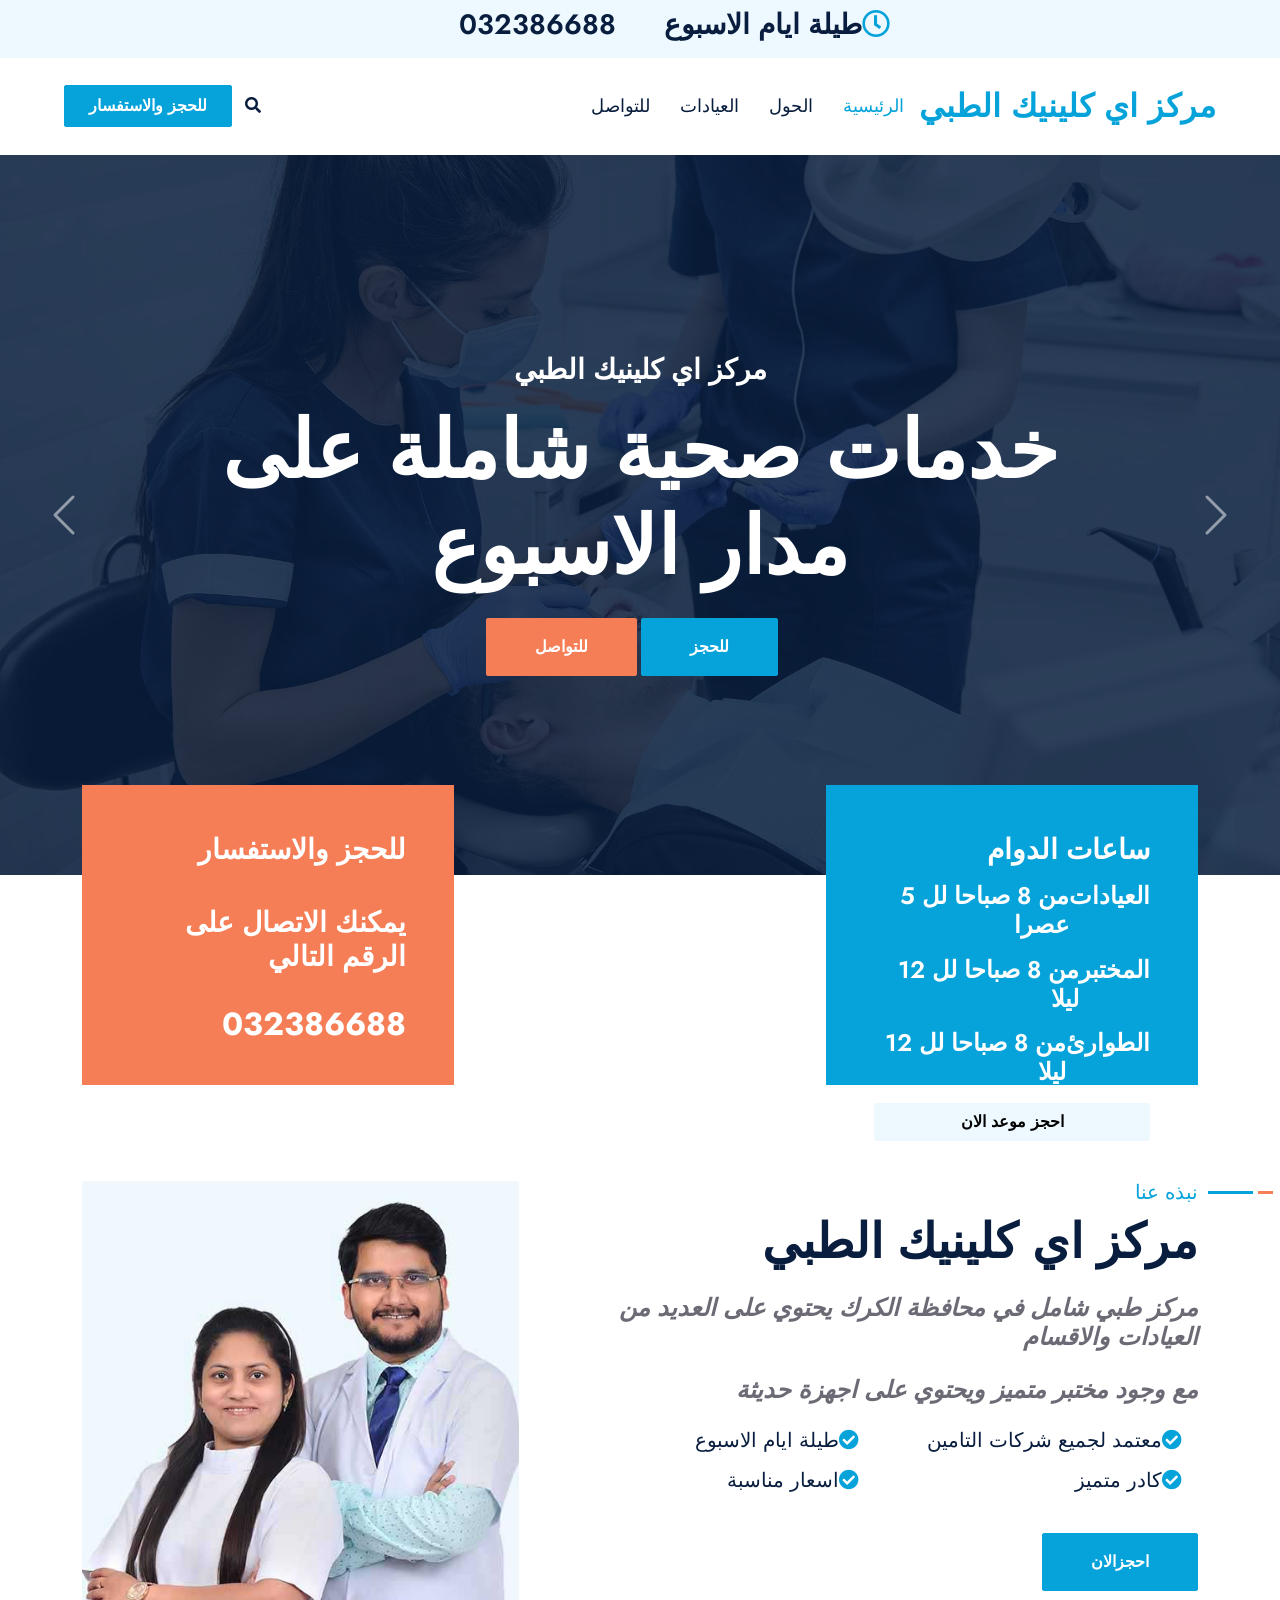
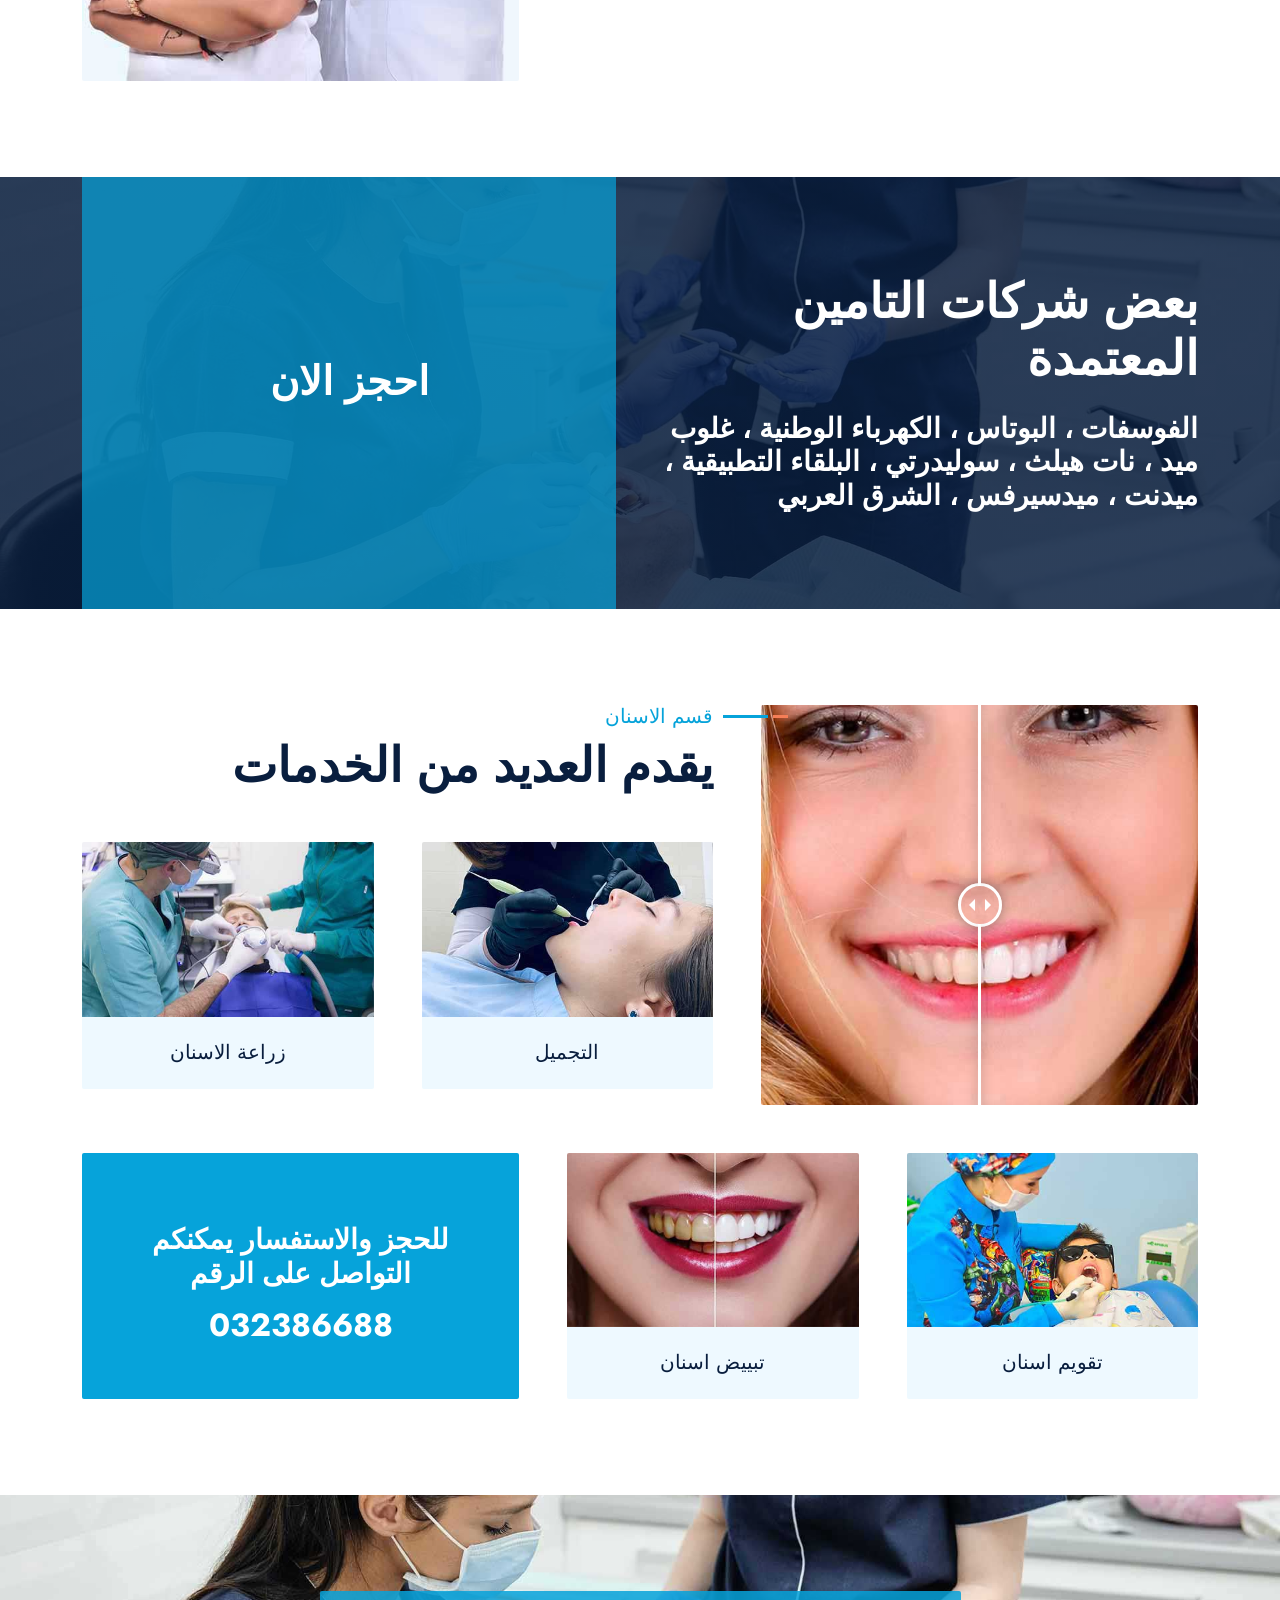
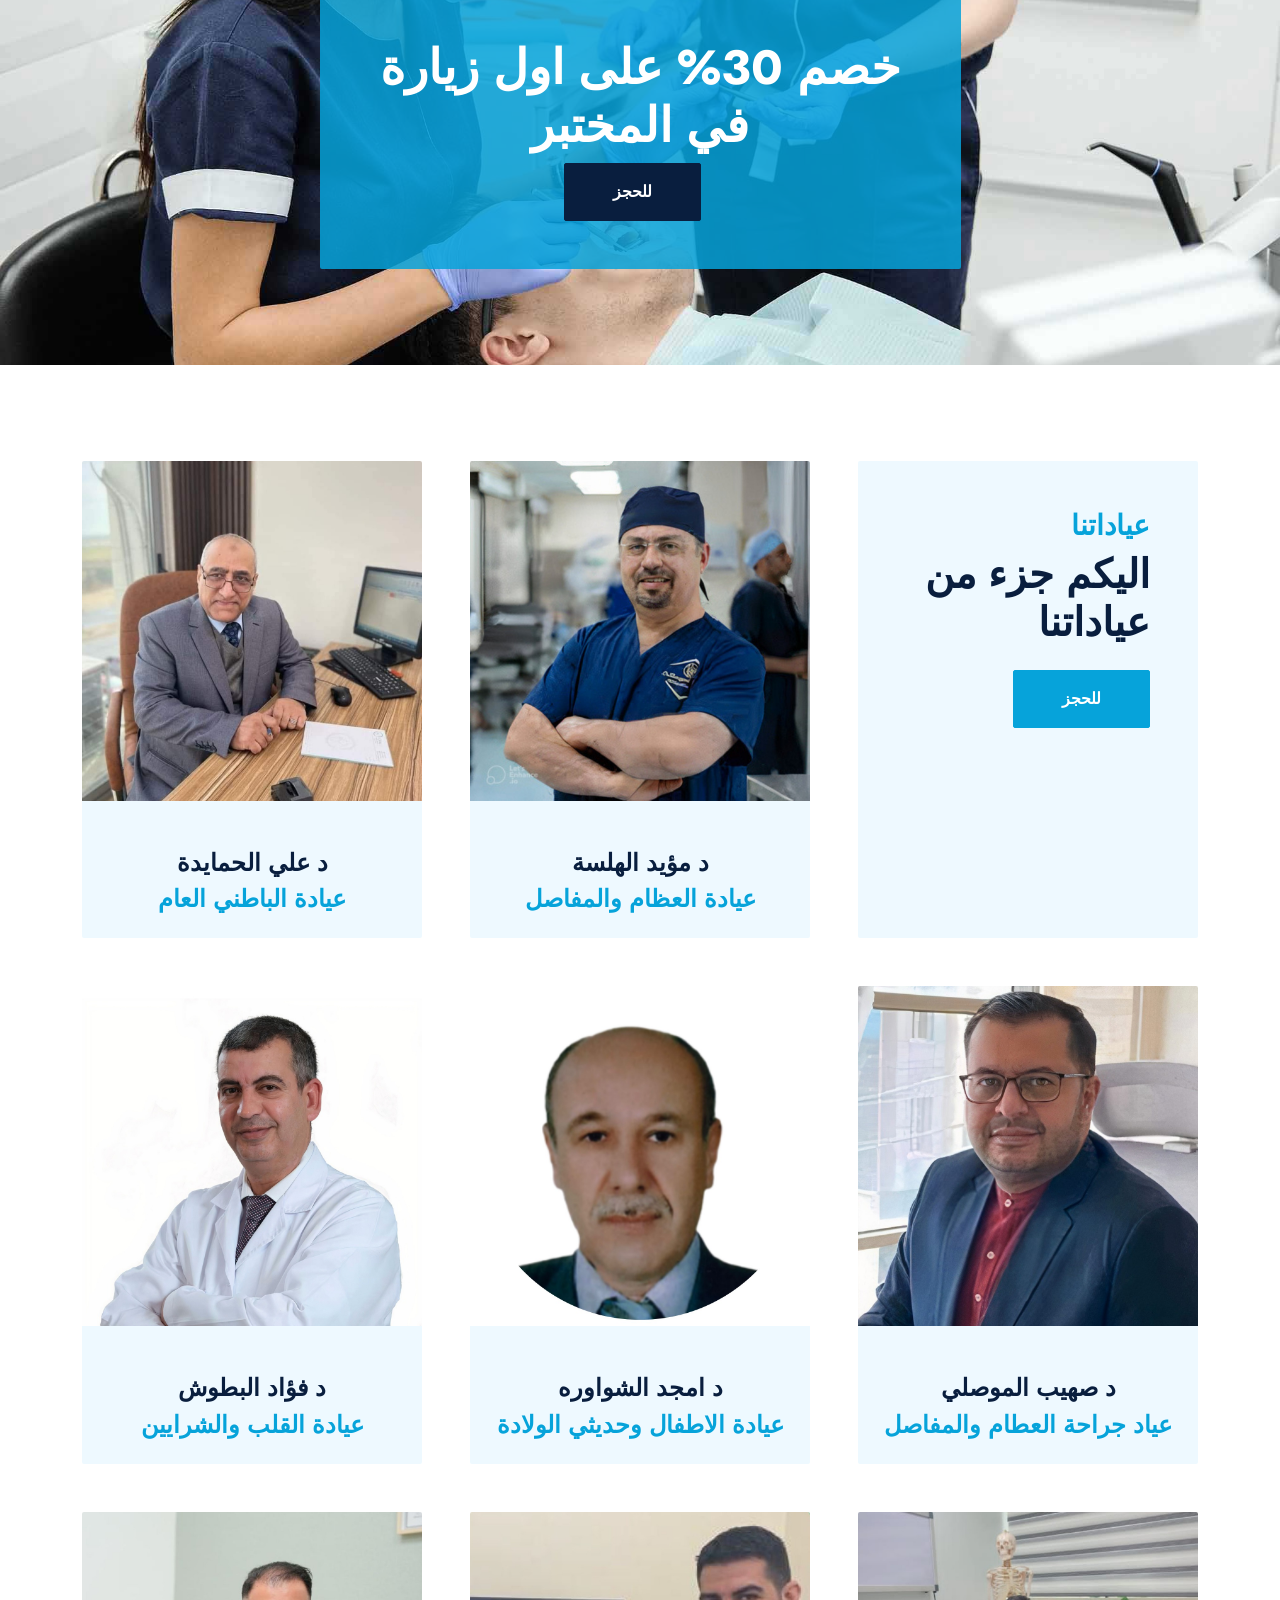
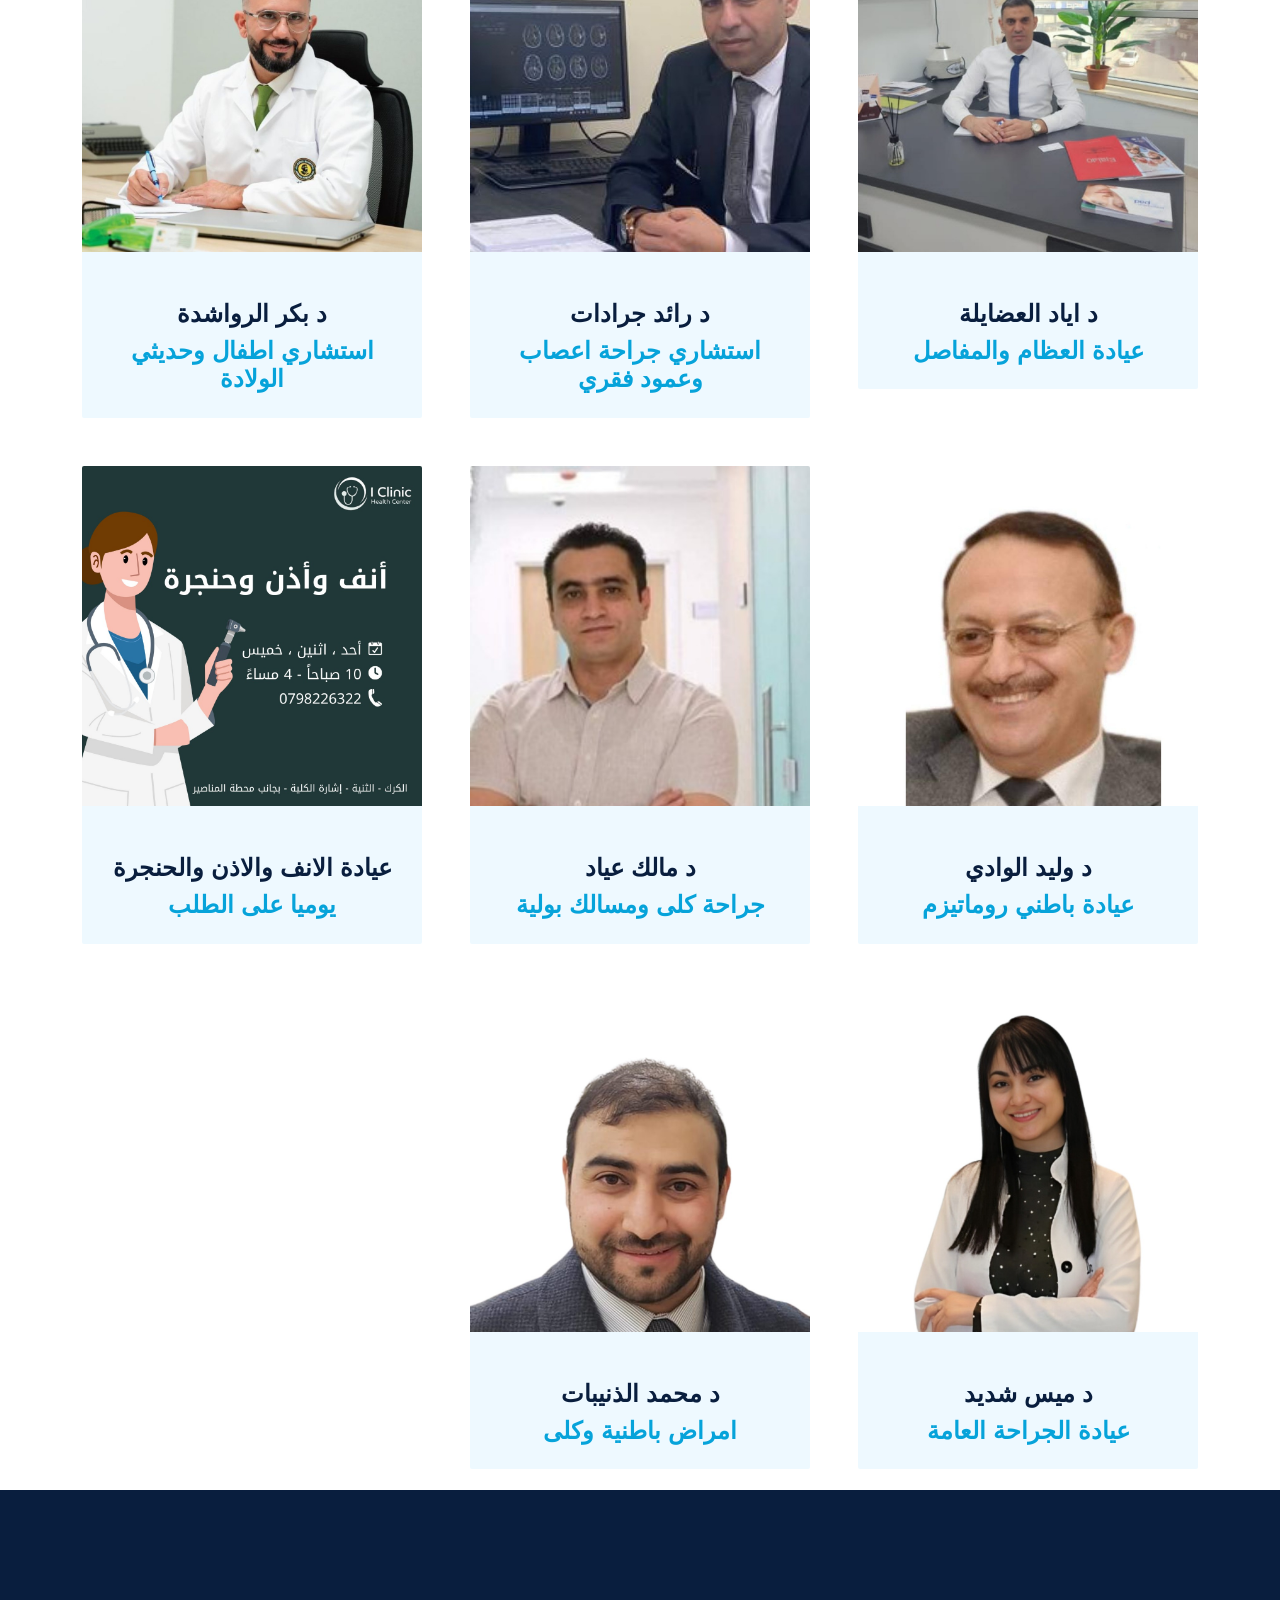
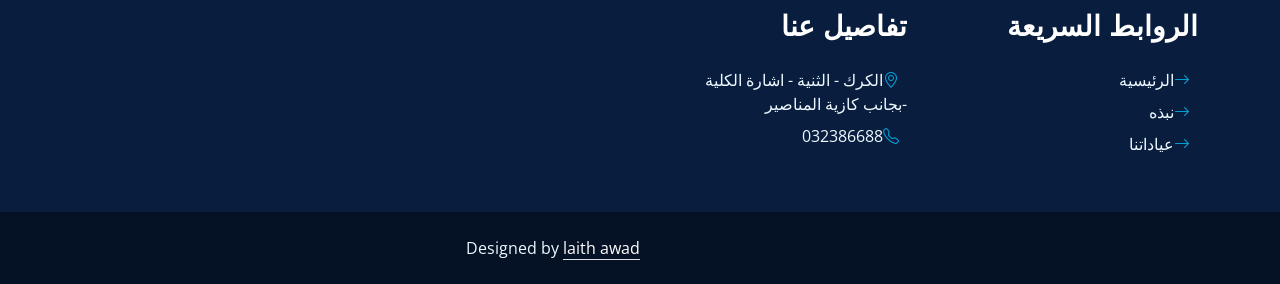
==== index.html @ d3c827a6 "Add files via upload" ====
<!DOCTYPE html>
<html lang="en">

<head>
    <meta charset="utf-8">
    <title>i clinic medical center</title>
    <meta content="width=device-width, initial-scale=1.0" name="viewport">
    <meta content="Free HTML Templates" name="keywords">
    <meta content="Free HTML Templates" name="description">

    <!-- Favicon -->
    <link href="img/favicon.ico" rel="icon">

    <!-- Google Web Fonts -->
    <link rel="preconnect" href="https://fonts.gstatic.com">
    <link href="https://fonts.googleapis.com/css2?family=Jost:wght@500;600;700&family=Open+Sans:wght@400;600&display=swap" rel="stylesheet"> 

    <!-- Icon Font Stylesheet -->
    <link href="https://cdnjs.cloudflare.com/ajax/libs/font-awesome/5.10.0/css/all.min.css" rel="stylesheet">
    <link href="https://cdn.jsdelivr.net/npm/bootstrap-icons@1.4.1/font/bootstrap-icons.css" rel="stylesheet">

    <!-- Libraries Stylesheet -->
    <link href="lib/owlcarousel/assets/owl.carousel.min.css" rel="stylesheet">
    <link href="lib/animate/animate.min.css" rel="stylesheet">
    <link href="lib/tempusdominus/css/tempusdominus-bootstrap-4.min.css" rel="stylesheet" />
    <link href="lib/twentytwenty/twentytwenty.css" rel="stylesheet" />

    <!-- Customized Bootstrap Stylesheet -->
    <link href="css/bootstrap.min.css" rel="stylesheet">

    <!-- Template Stylesheet -->
    <link href="css/style.css" rel="stylesheet">
</head>

<body>
    <!-- Spinner Start -->
    <div id="spinner" class="show bg-white position-fixed translate-middle w-100 vh-100 top-50 start-50 d-flex align-items-center justify-content-center">
        <div class="spinner-grow text-primary m-1" role="status">
            <span class="sr-only">Loading...</span>
        </div>
        <div class="spinner-grow text-dark m-1" role="status">
            <span class="sr-only">Loading...</span>
        </div>
        <div class="spinner-grow text-secondary m-1" role="status">
            <span class="sr-only">Loading...</span>
        </div>
    </div>
    <!-- Spinner End -->


    <!-- Topbar Start -->
    <div class="container-fluid bg-light ps-5 pe-0 d-none d-lg-block">
        <div class="row gx-0">
            <div class="col-md-6 text-center text-lg-start mb-2 mb-lg-0">
                <div class="d-inline-flex align-items-center">
                    <h3 class="py-2"><i class="far fa-clock text-primary me-2"></i>طيلة ايام الاسبوع  </h3>
                </div>
            </div>
            <div class="col-md-6 text-center text-lg-end">
                <div>
                    <div class="py-2">
                        <h3 class="m-0"><i>&nbsp &nbsp &nbsp </i>032386688</h3>
                    </div>
                </div>
            </div>
        </div>
    </div>
    <!-- Topbar End -->


    <!-- Navbar Start -->
    <nav class="navbar navbar-expand-lg bg-white navbar-light shadow-sm px-5 py-3 py-lg-0">
        <a href="index.html" class="navbar-brand p-0">
            <h2 class="m-0 text-primary"><i class=""></i>مركز اي كلينيك الطبي</h2>
        </a>
        <button class="navbar-toggler" type="button" data-bs-toggle="collapse" data-bs-target="#navbarCollapse">
            <span class="navbar-toggler-icon"></span>
        </button>
        <div class="collapse navbar-collapse" id="navbarCollapse">
            <div class="navbar-nav ms-auto py-0">
                <a href="index.html" class="nav-item nav-link active">الرئيسية </a>
                <a href="about.html" class="nav-item nav-link">الحول</a>
                <a href="team.html" class="nav-item nav-link">العيادات </a>
                
                <a href="contact.html" class="nav-item nav-link">للتواصل</a>
            </div>
            <button type="button" class="btn text-dark" data-bs-toggle="modal" data-bs-target="#searchModal"><i class="fa fa-search"></i></button>
            <a href="appointment.html" class="btn btn-primary py-2 px-4 ms-3">للحجز والاستفسار </a>
        </div>
    </nav>
    <!-- Navbar End -->


    <!-- Full Screen Search Start -->
    <div class="modal fade" id="searchModal" tabindex="-1">
        <div class="modal-dialog modal-fullscreen">
            <div class="modal-content" style="background: rgba(9, 30, 62, .7);">
                <div class="modal-header border-0">
                    <button type="button" class="btn bg-white btn-close" data-bs-dismiss="modal" aria-label="Close"></button>
                </div>
                <div class="modal-body d-flex align-items-center justify-content-center">
                    <div class="input-group" style="max-width: 600px;">
                        <input type="text" class="form-control bg-transparent border-primary p-3" placeholder="Type search keyword">
                        <button class="btn btn-primary px-4"><i class="bi bi-search"></i></button>
                    </div>
                </div>
            </div>
        </div>
    </div>
    <!-- Full Screen Search End -->


    <!-- Carousel Start -->
    <div class="container-fluid p-0">
        <div id="header-carousel" class="carousel slide carousel-fade" data-bs-ride="carousel">
            <div class="carousel-inner">
                <div class="carousel-item active">
                    <img class="w-100" src="img/carousel-1.jpg" alt="Image">
                    <div class="carousel-caption d-flex flex-column align-items-center justify-content-center">
                        <div class="p-3" style="max-width: 900px;">
                            <h3 class="text-white text-uppercase mb-3 animated slideInDown">مركز اي كلينيك الطبي</h3>
                            <h1 class="display-1 text-white mb-md-4 animated zoomIn">خدمات صحية شاملة على مدار الاسبوع </h1>
                            <a href="appointment.html" class="btn btn-primary py-md-3 px-md-5 me-3 animated slideInLeft">للحجز</a>
                            <a href="" class="btn btn-secondary py-md-3 px-md-5 animated slideInRight">للتواصل</a>
                        </div>
                    </div>
                </div>
                <div class="carousel-item">
                    <img class="w-100" src="img/carousel-2.jpg" alt="Image">
                    <div class="carousel-caption d-flex flex-column align-items-center justify-content-center">
                        <div class="p-3" style="max-width: 900px;">
                            <h3 class="text-white text-uppercase mb-3 animated slideInDown">كادر طبي متميز </h3>
                            <h1 class="display-1 text-white mb-md-4 animated zoomIn">معتمد لجميع شركات التامين </h1>
                            <a href="appointment.html" class="btn btn-primary py-md-3 px-md-5 me-3 animated slideInLeft">للحجز</a>
                            <a href="" class="btn btn-secondary py-md-3 px-md-5 animated slideInRight"> للتواصل</a>
                        </div>
                    </div>
                </div>
            </div>
            <button class="carousel-control-prev" type="button" data-bs-target="#header-carousel"
                data-bs-slide="prev">
                <span class="carousel-control-prev-icon" aria-hidden="true"></span>
                <span class="visually-hidden">Previous</span>
            </button>
            <button class="carousel-control-next" type="button" data-bs-target="#header-carousel"
                data-bs-slide="next">
                <span class="carousel-control-next-icon" aria-hidden="true"></span>
                <span class="visually-hidden">Next</span>
            </button>
        </div>
    </div>
    <!-- Carousel End -->


    <!-- Banner Start -->
    <div class="container-fluid banner mb-5">
        <div class="container">
            <div class="row gx-0">
                <div class="col-lg-4 wow zoomIn" data-wow-delay="0.1s">
                    <div class="bg-primary d-flex flex-column p-5" style="height: 300px;">
                        <h3 class="text-white mb-3">ساعات الدوام </h3>
                        <div class="d-flex justify-content-between text-white mb-3">
                            <h4 class="text-white mb-0">العيادات </h4>
                            <h4 class="text-white mb-0"> من 8 صباحا لل 5 عصرا </h4>
                        </div>
                        <div class="d-flex justify-content-between text-white mb-3">
                            <h4 class="text-white mb-0">المختبر</h4>
                            <h4 class="text-white mb-0"> من 8 صباحا لل 12 ليلا </h4>
                        </div>
                        <div class="d-flex justify-content-between text-white mb-3">
                            <h4 class="text-white mb-0">الطوارئ</h4>
                            <h4 class="text-white mb-0"> من 8 صباحا لل 12 ليلا</h4>
                        </div>
                        <a class="btn btn-light" href="">احجز موعد الان </a>
                    </div>
                </div>
                <div class="col-lg-4 wow zoomIn" data-wow-delay="0.3s">
                    
                </div>
                <div class="col-lg-4 wow zoomIn" data-wow-delay="0.6s">
                    <div class="bg-secondary d-flex flex-column p-5" style="height: 300px;">
                        <h3 class="text-white mb-3">للحجز والاستفسار </h3><br>
                        <h3 class="text-white">يمكنك الاتصال على الرقم التالي </h3><br>
                        <h2 class="text-white mb-0">032386688</h2>
                    </div>
                </div>
            </div>
        </div>
    </div>
    <!-- Banner Start -->


    <!-- About Start -->
    <div class="container-fluid py-5 wow fadeInUp" data-wow-delay="0.1s">
        <div class="container">
            <div class="row g-5">
                <div class="col-lg-7">
                    <div class="section-title mb-4">
                        <h5 class="position-relative d-inline-block text-primary text-uppercase">نبذه عنا </h5>
                        <h1 class="display-5 mb-0">مركز اي كلينيك الطبي </h1>
                    </div>
                    <h4 class="text-body fst-italic mb-4">مركز طبي شامل في محافظة الكرك يحتوي على العديد من العيادات والاقسام </h4>
                    <h4 class="text-body fst-italic mb-4">مع وجود مختبر متميز ويحتوي على اجهزة حديثة </h4>
                    <div class="row g-3">
                        <div class="col-sm-6 wow zoomIn" data-wow-delay="0.3s">
                            <h5 class="mb-3"><i class="fa fa-check-circle text-primary me-3"></i>معتمد لجميع شركات التامين </h5>
                            <h5 class="mb-3"><i class="fa fa-check-circle text-primary me-3"></i>كادر متميز </h5>
                        </div>
                        <div class="col-sm-6 wow zoomIn" data-wow-delay="0.6s">
                            <h5 class="mb-3"><i class="fa fa-check-circle text-primary me-3"></i>طيلة ايام الاسبوع </h5>
                            <h5 class="mb-3"><i class="fa fa-check-circle text-primary me-3"></i>اسعار مناسبة </h5>
                        </div>
                    </div>
                    <a href="appointment.html" class="btn btn-primary py-3 px-5 mt-4 wow zoomIn" data-wow-delay="0.6s">احجزالان </a>
                </div>
                <div class="col-lg-5" style="min-height: 500px;">
                    <div class="position-relative h-100">
                        <img class="position-absolute w-100 h-100 rounded wow zoomIn" data-wow-delay="0.9s" src="img/about.jpg" style="object-fit: cover;">
                    </div>
                </div>
            </div>
        </div>
    </div>
    <!-- About End -->


    <!-- Appointment Start -->
    <div class="container-fluid bg-primary bg-appointment my-5 wow fadeInUp" data-wow-delay="0.1s">
        <div class="container">
            <div class="row gx-5">
                <div class="col-lg-6 py-5">
                    <div class="py-5">
                        <h1 class="display-5 text-white mb-4">بعض شركات التامين المعتمدة  </h1>
                        <h3 class="text-white mb-0">الفوسفات ، البوتاس ، الكهرباء الوطنية ، غلوب ميد ، نات هيلث ، سوليدرتي ، البلقاء التطبيقية  ، ميدنت  ، ميدسيرفس ، الشرق العربي</h3>
                    </div>
                </div>
                <div class="col-lg-6">
                    <div class="appointment-form h-100 d-flex flex-column justify-content-center text-center p-5 wow zoomIn" data-wow-delay="0.6s">
                        <h1 class="text-white mb-4">احجز الان </h1>
                        <form>
                            
                        </form>
                    </div>
                </div>
            </div>
        </div>
    </div>
    <!-- Appointment End -->


    <!-- Service Start -->
    <div class="container-fluid py-5 wow fadeInUp" data-wow-delay="0.1s">
        <div class="container">
            <div class="row g-5 mb-5">
                <div class="col-lg-5 wow zoomIn" data-wow-delay="0.3s" style="min-height: 400px;">
                    <div class="twentytwenty-container position-relative h-100 rounded overflow-hidden">
                        <img class="position-absolute w-100 h-100" src="img/before.jpg" style="object-fit: cover;">
                        <img class="position-absolute w-100 h-100" src="img/after.jpg" style="object-fit: cover;">
                    </div>
                </div>
                <div class="col-lg-7">
                    <div class="section-title mb-5">
                        <h5 class="position-relative d-inline-block text-primary text-uppercase">قسم الاسنان </h5>
                        <h1 class="display-5 mb-0">يقدم العديد من الخدمات </h1>
                    </div>
                    <div class="row g-5">
                        <div class="col-md-6 service-item wow zoomIn" data-wow-delay="0.6s">
                            <div class="rounded-top overflow-hidden">
                                <img class="img-fluid" src="img/service-1.jpg" alt="">
                            </div>
                            <div class="position-relative bg-light rounded-bottom text-center p-4">
                                <h5 class="m-0">التجميل </h5>
                            </div>
                        </div>
                        <div class="col-md-6 service-item wow zoomIn" data-wow-delay="0.9s">
                            <div class="rounded-top overflow-hidden">
                                <img class="img-fluid" src="img/service-2.jpg" alt="">
                            </div>
                            <div class="position-relative bg-light rounded-bottom text-center p-4">
                                <h5 class="m-0">زراعة الاسنان </h5>
                            </div>
                        </div>
                    </div>
                </div>
            </div>
            <div class="row g-5 wow fadeInUp" data-wow-delay="0.1s">
                <div class="col-lg-7">
                    <div class="row g-5">
                        <div class="col-md-6 service-item wow zoomIn" data-wow-delay="0.3s">
                            <div class="rounded-top overflow-hidden">
                                <img class="img-fluid" src="img/service-3.jpg" alt="">
                            </div>
                            <div class="position-relative bg-light rounded-bottom text-center p-4">
                                <h5 class="m-0">تقويم اسنان </h5>
                            </div>
                        </div>
                        <div class="col-md-6 service-item wow zoomIn" data-wow-delay="0.6s">
                            <div class="rounded-top overflow-hidden">
                                <img class="img-fluid" src="img/service-4.jpg" alt="">
                            </div>
                            <div class="position-relative bg-light rounded-bottom text-center p-4">
                                <h5 class="m-0">تبييض اسنان </h5>
                            </div>
                        </div>
                    </div>
                </div>
                <div class="col-lg-5 service-item wow zoomIn" data-wow-delay="0.9s">
                    <div class="position-relative bg-primary rounded h-100 d-flex flex-column align-items-center justify-content-center text-center p-4">
                        <h3 class="text-white mb-3"></h3>
                        <h3 class="text-white mb-3">للحجز والاستفسار يمكنكم التواصل على الرقم </h3>
                        <h2 class="text-white mb-0">032386688</h2>
                    </div>
                </div>
            </div>
        </div>
    </div>
    <!-- Service End -->


    <!-- Offer Start -->
    <div class="container-fluid bg-offer my-5 py-5 wow fadeInUp" data-wow-delay="0.1s">
        <div class="container py-5">
            <div class="row justify-content-center">
                <div class="col-lg-7 wow zoomIn" data-wow-delay="0.6s">
                    <div class="offer-text text-center rounded p-5">
                        <h1 class="display-5 text-white">خصم 30% على اول زيارة في المختبر </h1>
                        <a href="appointment.html" class="btn btn-dark py-3 px-5 me-3">للحجز</a>
                    </div>
                </div>
            </div>
        </div>
    </div>
    <!-- Offer End -->


    


    <!-- Team Start -->
    <div class="container-fluid py-5">
        <div class="container">
            <div class="row g-5">
                <div class="col-lg-4 wow slideInUp" data-wow-delay="0.1s">
                    <div class="section-title bg-light rounded h-100 p-5">
                        <h3 class="position-relative d-inline-block text-primary text-uppercase">عياداتنا </h3>
                        <h1 class="display-6 mb-4">اليكم جزء من عياداتنا </h1>
                        <a href="appointment.html" class="btn btn-primary py-3 px-5">للحجز </a>
                    </div>
                </div>
                <div class="col-lg-4 wow slideInUp" data-wow-delay="0.3s">
                    <div class="team-item">
                        <div class="position-relative rounded-top" style="z-index: 1;">
                            <img class="img-fluid rounded-top w-100" src="img/team-1.jpg" alt="">
                           
                        </div>
                        <div class="team-text position-relative bg-light text-center rounded-bottom p-4 pt-5">
                            <h4 class="mb-2">د مؤيد الهلسة </h4>
                            <h4 class="text-primary mb-0">عيادة العظام والمفاصل</h4>
                        </div>
                    </div>
                </div>
                <div class="col-lg-4 wow slideInUp" data-wow-delay="0.6s">
                    <div class="team-item">
                        <div class="position-relative rounded-top" style="z-index: 1;">
                            <img class="img-fluid rounded-top w-100" src="img/team-2.jpg" alt="">
                            
                        </div>
                        <div class="team-text position-relative bg-light text-center rounded-bottom p-4 pt-5">
                            <h4 class="mb-2">د علي الحمايدة </h4>
                            <h4 class="text-primary mb-0">عيادة الباطني العام </h4>
                        </div>
                    </div>
                </div>
                <div class="col-lg-4 wow slideInUp" data-wow-delay="0.1s">
                    <div class="team-item">
                        <div class="position-relative rounded-top" style="z-index: 1;">
                            <img class="img-fluid rounded-top w-100" src="img/team-3.jpg" alt="">
                            
                        </div>
                        <div class="team-text position-relative bg-light text-center rounded-bottom p-4 pt-5">
                            <h4 class="mb-2">د صهيب الموصلي </h4>
                            <h4 class="text-primary mb-0">عياد جراحة العطام والمفاصل </h4>
                        </div>
                    </div>
                </div>
                <div class="col-lg-4 wow slideInUp" data-wow-delay="0.3s">
                    <div class="team-item">
                        <div class="position-relative rounded-top" style="z-index: 1;">
                            <img class="img-fluid rounded-top w-100" src="img/team-4.jpg" alt="">
                           
                        </div>
                        <div class="team-text position-relative bg-light text-center rounded-bottom p-4 pt-5">
                            <h4 class="mb-2">د امجد الشواوره </h4>
                            <h4 class="text-primary mb-0">عيادة الاطفال وحديثي الولادة </h4>
                        </div>
                    </div>
                </div>
                <div class="col-lg-4 wow slideInUp" data-wow-delay="0.6s">
                    <div class="team-item">
                        <div class="position-relative rounded-top" style="z-index: 1;">
                            <img class="img-fluid rounded-top w-100" src="img/team-5.jpg" alt="">
                            
                        </div>
                        <div class="team-text position-relative bg-light text-center rounded-bottom p-4 pt-5">
                            <h4 class="mb-2">د فؤاد البطوش </h4>
                            <h4 class="text-primary mb-0">عيادة القلب والشرايين </h4>
                        </div>
                    </div>
                </div>
                <div class="col-lg-4 wow slideInUp" data-wow-delay="0.6s">
                    <div class="team-item">
                        <div class="position-relative rounded-top" style="z-index: 1;">
                            <img class="img-fluid rounded-top w-100" src="img/team-6.jpg" alt="">
                            
                        </div>
                        <div class="team-text position-relative bg-light text-center rounded-bottom p-4 pt-5">
                            <h4 class="mb-2">د اياد العضايلة </h4>
                            <h4 class="text-primary mb-0">عيادة العظام والمفاصل </h4>
                        </div>
                    </div>
                </div>
                <div class="col-lg-4 wow slideInUp" data-wow-delay="0.6s">
                    <div class="team-item">
                        <div class="position-relative rounded-top" style="z-index: 1;">
                            <img class="img-fluid rounded-top w-100" src="img/team-7.jpg" alt="">
                            
                        </div>
                        <div class="team-text position-relative bg-light text-center rounded-bottom p-4 pt-5">
                            <h4 class="mb-2">د رائد جرادات </h4>
                            <h4 class="text-primary mb-0">استشاري جراحة اعصاب وعمود فقري </h4>
                        </div>
                    </div>
                </div>
                <div class="col-lg-4 wow slideInUp" data-wow-delay="0.6s">
                    <div class="team-item">
                        <div class="position-relative rounded-top" style="z-index: 1;">
                            <img class="img-fluid rounded-top w-100" src="img/team-8.jpg" alt="">
                            
                        </div>
                        <div class="team-text position-relative bg-light text-center rounded-bottom p-4 pt-5">
                            <h4 class="mb-2">د بكر الرواشدة </h4>
                            <h4 class="text-primary mb-0">استشاري اطفال وحديثي الولادة </h4>
                        </div>
                    </div>
                </div>
                <div class="col-lg-4 wow slideInUp" data-wow-delay="0.6s">
                    <div class="team-item">
                        <div class="position-relative rounded-top" style="z-index: 1;">
                            <img class="img-fluid rounded-top w-100" src="img/team-9.jpg" alt="">
                            
                        </div>
                        <div class="team-text position-relative bg-light text-center rounded-bottom p-4 pt-5">
                            <h4 class="mb-2">د وليد الوادي </h4>
                            <h4 class="text-primary mb-0">عيادة باطني روماتيزم </h4>
                        </div>
                    </div>
                </div>
                <div class="col-lg-4 wow slideInUp" data-wow-delay="0.6s">
                    <div class="team-item">
                        <div class="position-relative rounded-top" style="z-index: 1;">
                            <img class="img-fluid rounded-top w-100" src="img/team-10.jpg" alt="">
                            
                        </div>
                        <div class="team-text position-relative bg-light text-center rounded-bottom p-4 pt-5">
                            <h4 class="mb-2">د مالك عياد </h4>
                            <h4 class="text-primary mb-0">جراحة كلى ومسالك بولية </h4>
                        </div>
                    </div>
                </div>
                <div class="col-lg-4 wow slideInUp" data-wow-delay="0.6s">
                    <div class="team-item">
                        <div class="position-relative rounded-top" style="z-index: 1;">
                            <img class="img-fluid rounded-top w-100" src="img/team-11.jpg" alt="">
                            
                        </div>
                        <div class="team-text position-relative bg-light text-center rounded-bottom p-4 pt-5">
                            <h4 class="mb-2">عيادة الانف والاذن والحنجرة</h4>
                            <h4 class="text-primary mb-0">يوميا على الطلب </h4>
                        </div>
                    </div>
                </div>
                <div class="col-lg-4 wow slideInUp" data-wow-delay="0.6s">
                    <div class="team-item">
                        <div class="position-relative rounded-top" style="z-index: 1;">
                            <img class="img-fluid rounded-top w-100" src="img/team-12.jpg" alt="">
                            
                        </div>
                        <div class="team-text position-relative bg-light text-center rounded-bottom p-4 pt-5">
                            <h4 class="mb-2">د ميس شديد </h4>
                            <h4 class="text-primary mb-0">عيادة الجراحة العامة </h4>
                        </div>
                    </div>
                </div>
                <div class="col-lg-4 wow slideInUp" data-wow-delay="0.6s">
                    <div class="team-item">
                        <div class="position-relative rounded-top" style="z-index: 1;">
                            <img class="img-fluid rounded-top w-100" src="img/team-13.jpg" alt="">
                            
                        </div>
                        <div class="team-text position-relative bg-light text-center rounded-bottom p-4 pt-5">
                            <h4 class="mb-2">د محمد الذنيبات </h4>
                            <h4 class="text-primary mb-0">امراض باطنية وكلى </h4>
                        </div>
                    </div>
                </div>
            </div>
        </div>
    </div>
    <!-- Team End -->


    <!-- Newsletter Start -->
<br>
<br>    <!-- Newsletter End -->
    

    <!-- Footer Start -->
    <div class="container-fluid bg-dark text-light py-5 wow fadeInUp" data-wow-delay="0.3s" style="margin-top: -75px;">
        <div class="container pt-5">
            <div class="row g-5 pt-4">
                <div class="col-lg-3 col-md-6">
                    <h3 class="text-white mb-4">الروابط السريعة </h3>
                    <div class="d-flex flex-column justify-content-start">
                       <a class="text-light mb-2" href="#"><i class="bi bi-arrow-right text-primary me-2"></i>الرئيسية</a>
                        <a class="text-light mb-2" href="#"><i class="bi bi-arrow-right text-primary me-2"></i>نبذه</a>
                        <a class="text-light mb-2" href="#"><i class="bi bi-arrow-right text-primary me-2"></i>عياداتنا </a>
                       
                    </div>
                </div>
               
                <div class="col-lg-3 col-md-6">
                    <h3 class="text-white mb-4">تفاصيل عنا </h3>
                    <p class="mb-2"><i class="bi bi-geo-alt text-primary me-2"></i>الكرك - الثنية - اشارة الكلية -بجانب كازية المناصير </p>
                    <p class="mb-0"><i class="bi bi-telephone text-primary me-2"></i>032386688</p>
                </div>

                </div>
            </div>
        </div>
    </div>
    <div class="container-fluid text-light py-4" style="background: #051225;">
        <div class="container">
            <div class="row g-0">
                <div class="col-md-6 text-center text-md-start">
                </div>
                <div class="col-md-6 text-center text-md-end">
                    <p class="mb-0">Designed by <a class="text-white border-bottom" href="https://www.facebook.com/laith.atarawneh.58">laith awad </a></p>
                </div>
            </div>
        </div>
    </div>
    <!-- Footer End -->


    <!-- Back to Top -->
    <a href="#" class="btn btn-lg btn-primary btn-lg-square rounded back-to-top"><i class="bi bi-arrow-up"></i></a>


    <!-- JavaScript Libraries -->
    <script src="https://code.jquery.com/jquery-3.4.1.min.js"></script>
    <script src="https://cdn.jsdelivr.net/npm/bootstrap@5.0.0/dist/js/bootstrap.bundle.min.js"></script>
    <script src="lib/wow/wow.min.js"></script>
    <script src="lib/easing/easing.min.js"></script>
    <script src="lib/waypoints/waypoints.min.js"></script>
    <script src="lib/owlcarousel/owl.carousel.min.js"></script>
    <script src="lib/tempusdominus/js/moment.min.js"></script>
    <script src="lib/tempusdominus/js/moment-timezone.min.js"></script>
    <script src="lib/tempusdominus/js/tempusdominus-bootstrap-4.min.js"></script>
    <script src="lib/twentytwenty/jquery.event.move.js"></script>
    <script src="lib/twentytwenty/jquery.twentytwenty.js"></script>

    <!-- Template Javascript -->
    <script src="js/main.js"></script>
</body>

</html>
---- lib/twentytwenty/twentytwenty.css ----
.twentytwenty-horizontal .twentytwenty-handle:before, .twentytwenty-horizontal .twentytwenty-handle:after, .twentytwenty-vertical .twentytwenty-handle:before, .twentytwenty-vertical .twentytwenty-handle:after {
  content: " ";
  display: block;
  background: white;
  position: absolute;
  z-index: 30;
  -webkit-box-shadow: 0px 0px 12px rgba(51, 51, 51, 0.5);
  -moz-box-shadow: 0px 0px 12px rgba(51, 51, 51, 0.5);
  box-shadow: 0px 0px 12px rgba(51, 51, 51, 0.5); }

.twentytwenty-horizontal .twentytwenty-handle:before, .twentytwenty-horizontal .twentytwenty-handle:after {
  width: 3px;
  height: 9999px;
  left: 50%;
  margin-left: -1.5px; }

.twentytwenty-vertical .twentytwenty-handle:before, .twentytwenty-vertical .twentytwenty-handle:after {
  width: 9999px;
  height: 3px;
  top: 50%;
  margin-top: -1.5px; }

.twentytwenty-before-label, .twentytwenty-after-label, .twentytwenty-overlay {
  position: absolute;
  top: 0;
  width: 100%;
  height: 100%; }

.twentytwenty-before-label, .twentytwenty-after-label, .twentytwenty-overlay {
  -webkit-transition-duration: 0.5s;
  -moz-transition-duration: 0.5s;
  transition-duration: 0.5s; }

.twentytwenty-before-label, .twentytwenty-after-label {
  -webkit-transition-property: opacity;
  -moz-transition-property: opacity;
  transition-property: opacity; }

.twentytwenty-before-label:before, .twentytwenty-after-label:before {
  color: white;
  font-size: 13px;
  letter-spacing: 0.1em; }

.twentytwenty-before-label:before, .twentytwenty-after-label:before {
  position: absolute;
  background: rgba(255, 255, 255, 0.2);
  line-height: 38px;
  padding: 0 20px;
  -webkit-border-radius: 2px;
  -moz-border-radius: 2px;
  border-radius: 2px; }

.twentytwenty-horizontal .twentytwenty-before-label:before, .twentytwenty-horizontal .twentytwenty-after-label:before {
  top: 50%;
  margin-top: -19px; }

.twentytwenty-vertical .twentytwenty-before-label:before, .twentytwenty-vertical .twentytwenty-after-label:before {
  left: 50%;
  margin-left: -45px;
  text-align: center;
  width: 90px; }

.twentytwenty-left-arrow, .twentytwenty-right-arrow, .twentytwenty-up-arrow, .twentytwenty-down-arrow {
  width: 0;
  height: 0;
  border: 6px inset transparent;
  position: absolute; }

.twentytwenty-left-arrow, .twentytwenty-right-arrow {
  top: 50%;
  margin-top: -6px; }

.twentytwenty-up-arrow, .twentytwenty-down-arrow {
  left: 50%;
  margin-left: -6px; }

.twentytwenty-container {
  -webkit-box-sizing: content-box;
  -moz-box-sizing: content-box;
  box-sizing: content-box;
  z-index: 0;
  overflow: hidden;
  position: relative;
  -webkit-user-select: none;
  -moz-user-select: none;
  -ms-user-select: none; }
  .twentytwenty-container img {
    max-width: 100%;
    position: absolute;
    top: 0;
    display: block; }
  .twentytwenty-container.active .twentytwenty-overlay, .twentytwenty-container.active :hover.twentytwenty-overlay {
    background: rgba(0, 0, 0, 0); }
    .twentytwenty-container.active .twentytwenty-overlay .twentytwenty-before-label,
    .twentytwenty-container.active .twentytwenty-overlay .twentytwenty-after-label, .twentytwenty-container.active :hover.twentytwenty-overlay .twentytwenty-before-label,
    .twentytwenty-container.active :hover.twentytwenty-overlay .twentytwenty-after-label {
      opacity: 0; }
  .twentytwenty-container * {
    -webkit-box-sizing: content-box;
    -moz-box-sizing: content-box;
    box-sizing: content-box; }

.twentytwenty-before-label {
  opacity: 0; }
  .twentytwenty-before-label:before {
    content: attr(data-content); }

.twentytwenty-after-label {
  opacity: 0; }
  .twentytwenty-after-label:before {
    content: attr(data-content); }

.twentytwenty-horizontal .twentytwenty-before-label:before {
  left: 10px; }

.twentytwenty-horizontal .twentytwenty-after-label:before {
  right: 10px; }

.twentytwenty-vertical .twentytwenty-before-label:before {
  top: 10px; }

.twentytwenty-vertical .twentytwenty-after-label:before {
  bottom: 10px; }

.twentytwenty-overlay {
  -webkit-transition-property: background;
  -moz-transition-property: background;
  transition-property: background;
  background: rgba(0, 0, 0, 0);
  z-index: 25; }
  .twentytwenty-overlay:hover {
    background: rgba(0, 0, 0, 0.5); }
    .twentytwenty-overlay:hover .twentytwenty-after-label {
      opacity: 1; }
    .twentytwenty-overlay:hover .twentytwenty-before-label {
      opacity: 1; }

.twentytwenty-before {
  z-index: 20; }

.twentytwenty-after {
  z-index: 10; }

.twentytwenty-handle {
  height: 38px;
  width: 38px;
  position: absolute;
  left: 50%;
  top: 50%;
  margin-left: -22px;
  margin-top: -22px;
  border: 3px solid white;
  -webkit-border-radius: 1000px;
  -moz-border-radius: 1000px;
  border-radius: 1000px;
  -webkit-box-shadow: 0px 0px 12px rgba(51, 51, 51, 0.5);
  -moz-box-shadow: 0px 0px 12px rgba(51, 51, 51, 0.5);
  box-shadow: 0px 0px 12px rgba(51, 51, 51, 0.5);
  z-index: 40;
  cursor: pointer; }

.twentytwenty-horizontal .twentytwenty-handle:before {
  bottom: 50%;
  margin-bottom: 22px;
  -webkit-box-shadow: 0 3px 0 white, 0px 0px 12px rgba(51, 51, 51, 0.5);
  -moz-box-shadow: 0 3px 0 white, 0px 0px 12px rgba(51, 51, 51, 0.5);
  box-shadow: 0 3px 0 white, 0px 0px 12px rgba(51, 51, 51, 0.5); }
.twentytwenty-horizontal .twentytwenty-handle:after {
  top: 50%;
  margin-top: 22px;
  -webkit-box-shadow: 0 -3px 0 white, 0px 0px 12px rgba(51, 51, 51, 0.5);
  -moz-box-shadow: 0 -3px 0 white, 0px 0px 12px rgba(51, 51, 51, 0.5);
  box-shadow: 0 -3px 0 white, 0px 0px 12px rgba(51, 51, 51, 0.5); }

.twentytwenty-vertical .twentytwenty-handle:before {
  left: 50%;
  margin-left: 22px;
  -webkit-box-shadow: 3px 0 0 white, 0px 0px 12px rgba(51, 51, 51, 0.5);
  -moz-box-shadow: 3px 0 0 white, 0px 0px 12px rgba(51, 51, 51, 0.5);
  box-shadow: 3px 0 0 white, 0px 0px 12px rgba(51, 51, 51, 0.5); }
.twentytwenty-vertical .twentytwenty-handle:after {
  right: 50%;
  margin-right: 22px;
  -webkit-box-shadow: -3px 0 0 white, 0px 0px 12px rgba(51, 51, 51, 0.5);
  -moz-box-shadow: -3px 0 0 white, 0px 0px 12px rgba(51, 51, 51, 0.5);
  box-shadow: -3px 0 0 white, 0px 0px 12px rgba(51, 51, 51, 0.5); }

.twentytwenty-left-arrow {
  border-right: 6px solid white;
  left: 50%;
  margin-left: -17px; }

.twentytwenty-right-arrow {
  border-left: 6px solid white;
  right: 50%;
  margin-right: -17px; }

.twentytwenty-up-arrow {
  border-bottom: 6px solid white;
  top: 50%;
  margin-top: -17px; }

.twentytwenty-down-arrow {
  border-top: 6px solid white;
  bottom: 50%;
  margin-bottom: -17px; }
---- css/style.css ----
/********** Template CSS **********/
:root {
    --primary: #06A3DA;
    --secondary: #F57E57;
    --light: #EEF9FF;
    --dark: #091E3E;
}

h1,
h2,
.font-weight-bold {
    font-weight: 700 !important;
}

h3,
h4,
.font-weight-semi-bold {
    font-weight: 600 !important;
}

h5,
h6,
.font-weight-medium {
    font-weight: 500 !important;
}

.btn {
    font-family: 'Jost', sans-serif;
    font-weight: 600;
    transition: .5s;
}

.btn-primary,
.btn-secondary {
    color: #FFFFFF;
}

.btn-primary:hover {
    background: var(--secondary);
    border-color: var(--secondary);
}

.btn-secondary:hover {
    background: var(--primary);
    border-color: var(--primary);
}

.btn-square {
    width: 36px;
    height: 36px;
}

.btn-sm-square {
    width: 28px;
    height: 28px;
}

.btn-lg-square {
    width: 46px;
    height: 46px;
}

.btn-square,
.btn-sm-square,
.btn-lg-square {
    padding-left: 0;
    padding-right: 0;
    text-align: center;
}

#spinner {
    opacity: 0;
    visibility: hidden;
    transition: opacity .5s ease-out, visibility 0s linear .5s;
    z-index: 99999;
}

#spinner.show {
    transition: opacity .5s ease-out, visibility 0s linear 0s;
    visibility: visible;
    opacity: 1;
}

.back-to-top {
    position: fixed;
    display: none;
    right: 45px;
    bottom: 45px;
    z-index: 99;
}

.top-shape::before {
    position: absolute;
    content: "";
    width: 35px;
    height: 100%;
    top: 0;
    left: -17px;
    background: var(--primary);
    transform: skew(40deg);
}

.navbar-light .navbar-nav .nav-link {
    font-family: 'Jost', sans-serif;
    padding: 35px 15px;
    font-size: 18px;
    color: var(--dark);
    outline: none;
    transition: .5s;
}

.sticky-top.navbar-light .navbar-nav .nav-link {
    padding: 20px 15px;
}

.navbar-light .navbar-nav .nav-link:hover,
.navbar-light .navbar-nav .nav-link.active {
    color: var(--primary);
}

@media (max-width: 991.98px) {
    .navbar-light .navbar-nav .nav-link,
    .sticky-top.navbar-light .navbar-nav .nav-link {
        padding: 10px 0;
    }
}

.carousel-caption {
    top: 0;
    left: 0;
    right: 0;
    bottom: 0;
    background: rgba(9, 30, 62, .85);
    z-index: 1;
}

@media (max-width: 576px) {
    .carousel-caption h5 {
        font-size: 14px;
        font-weight: 500 !important;
    }

    .carousel-caption h1 {
        font-size: 30px;
        font-weight: 600 !important;
    }
}

.carousel-control-prev,
.carousel-control-next {
    width: 10%;
}

.carousel-control-prev-icon,
.carousel-control-next-icon {
    width: 3rem;
    height: 3rem;
}

@media (min-width: 991.98px) {
    .banner {
        position: relative;
        margin-top: -90px;
        z-index: 1;
    }
}

.section-title h5::before {
    position: absolute;
    content: "";
    width: 45px;
    height: 3px;
    right: -55px;
    bottom: 11px;
    background: var(--primary);
}

.section-title h5::after {
    position: absolute;
    content: "";
    width: 15px;
    height: 3px;
    right: -75px;
    bottom: 11px;
    background: var(--secondary);
}

.twentytwenty-wrapper {
    height: 100%;
}

.hero-header {
    background: linear-gradient(rgba(9, 30, 62, .85), rgba(9, 30, 62, .85)), url(../img/carousel-1.jpg) center center no-repeat;
    background-size: cover;
}

.bg-appointment {
    background: linear-gradient(rgba(9, 30, 62, .85), rgba(9, 30, 62, .85)), url(../img/carousel-1.jpg) center center no-repeat;
    background-size: cover;
}

.appointment-form {
    background: rgba(6, 163, 218, .7);
}

.service-item img,
.service-item .bg-light,
.service-item .bg-light h5,
.team-item .team-text {
    transition: .5s;
}

.service-item:hover img {
    transform: scale(1.15);
}

.team-item .team-text::after,
.service-item .bg-light::after {
    position: absolute;
    content: "";
    top: 50%;
    bottom: 0;
    left: 15px;
    right: 15px;
    border-radius:100px / 15px;
    box-shadow: 0 0 15px rgba(0, 0, 0, .7);
    opacity: 0;
    transition: .5s;
    z-index: -1;
}

.team-item:hover .team-text::after,
.service-item:hover .bg-light::after {
    opacity: 1;
}

.bg-offer {
    background:url(../img/carousel-1.jpg) center center no-repeat;
    background-size: cover;
}

.offer-text {
    background: rgba(6, 163, 218, .85);
}

.price-carousel .owl-nav {
    position: absolute;
    width: calc(100% + 45px);
    height: 45px;
    top: calc(50% - 22.5px);
    left: -22.5px;
    display: flex;
    justify-content: space-between;
    opacity: 0;
    transition: .5s;
}

.price-carousel:hover .owl-nav {
    opacity: 1;
}

.price-carousel .owl-nav .owl-prev,
.price-carousel .owl-nav .owl-next {
    position: relative;
    width: 45px;
    height: 45px;
    display: flex;
    align-items: center;
    justify-content: center;
    color: #FFFFFF;
    background: var(--primary);
    border-radius: 2px;
    font-size: 22px;
    transition: .5s;
}

.price-carousel .owl-nav .owl-prev:hover,
.price-carousel .owl-nav .owl-next:hover {
    background: var(--secondary);
}

.bg-testimonial {
    background: url(../img/carousel-2.jpg) center center no-repeat;
    background-size: cover;
}

.testimonial-carousel {
    background: rgba(6, 163, 218, .85);
}

.testimonial-carousel .owl-nav {
    position: absolute;
    width: calc(100% + 46px);
    height: 46px;
    top: calc(50% - 23px);
    left: -23px;
    display: flex;
    justify-content: space-between;
    z-index: 1;
}

.testimonial-carousel .owl-nav .owl-prev,
.testimonial-carousel .owl-nav .owl-next {
    position: relative;
    width: 46px;
    height: 46px;
    display: flex;
    align-items: center;
    justify-content: center;
    color: #FFFFFF;
    background: var(--primary);
    border-radius: 2px;
    font-size: 22px;
    transition: .5s;
}

.testimonial-carousel .owl-nav .owl-prev:hover,
.testimonial-carousel .owl-nav .owl-next:hover {
    background: var(--secondary);
}

.testimonial-carousel .owl-item img {
    width: 120px;
    height: 120px;
}
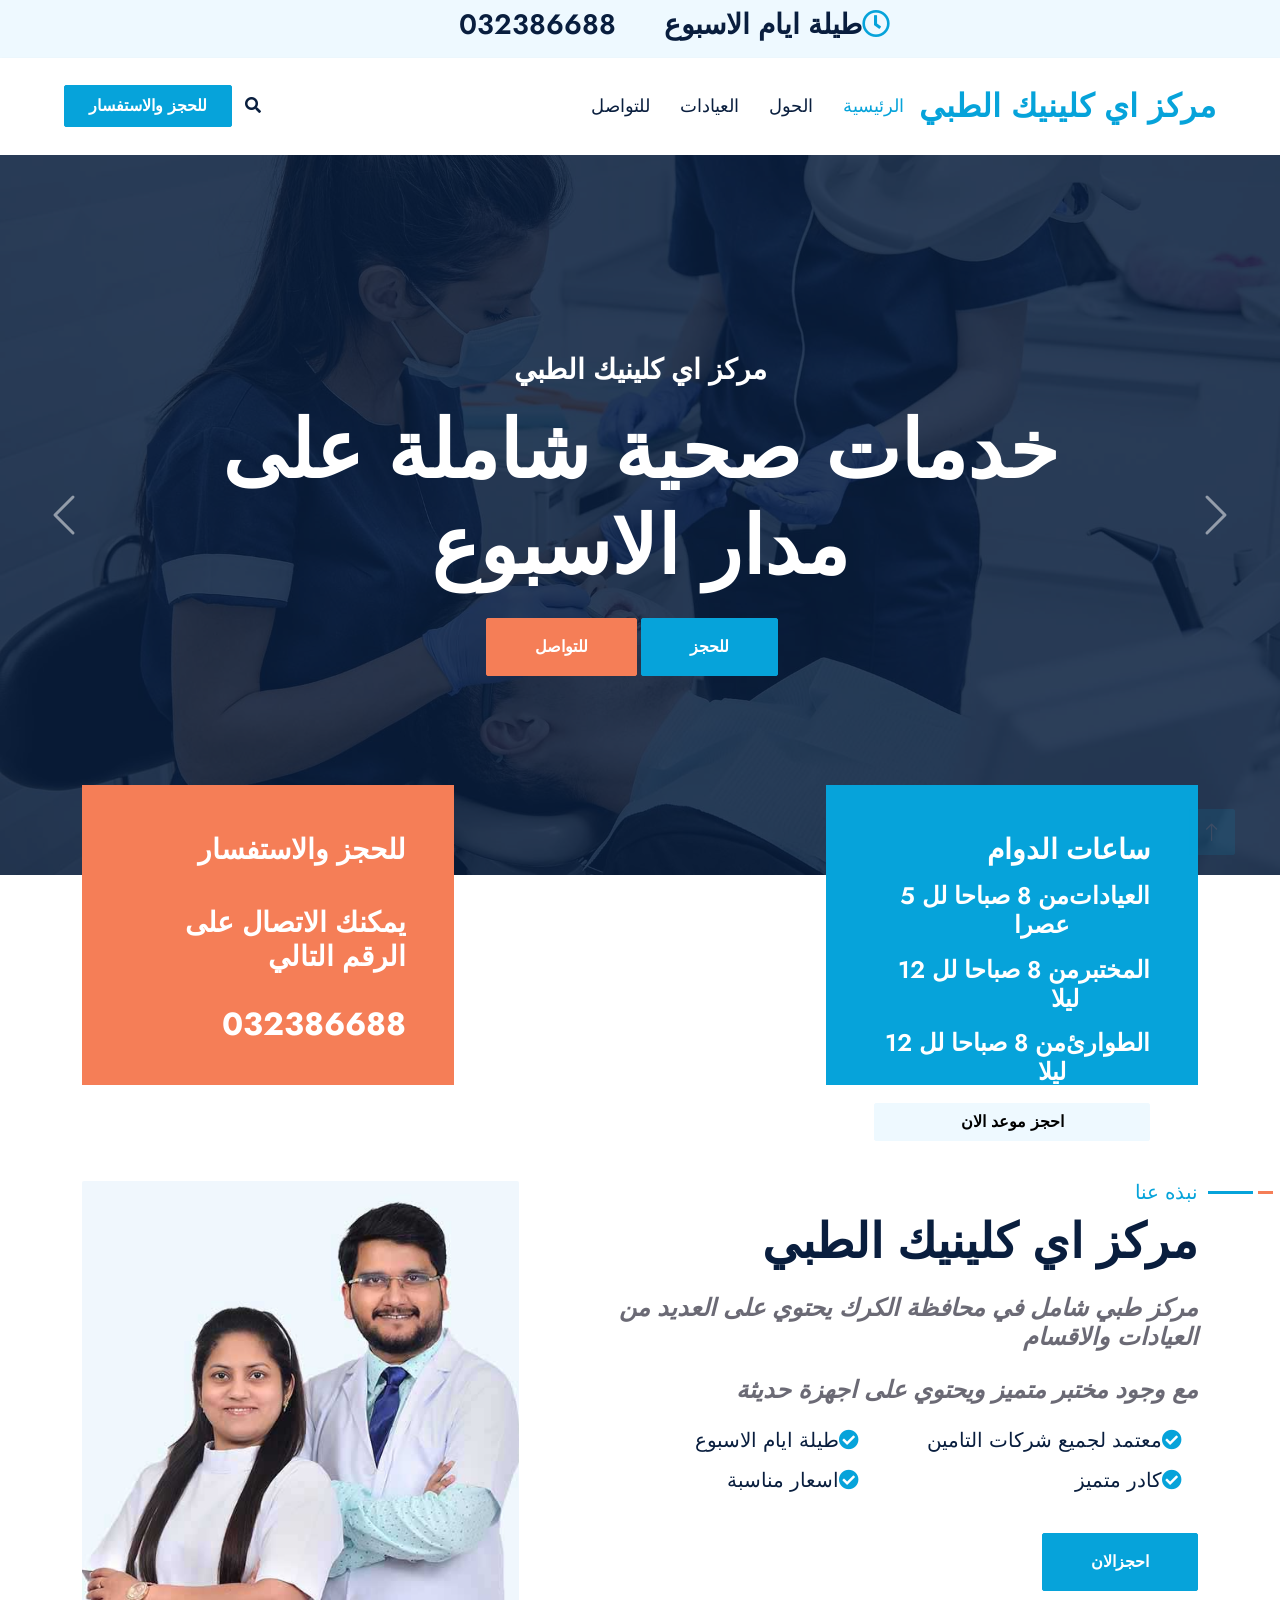
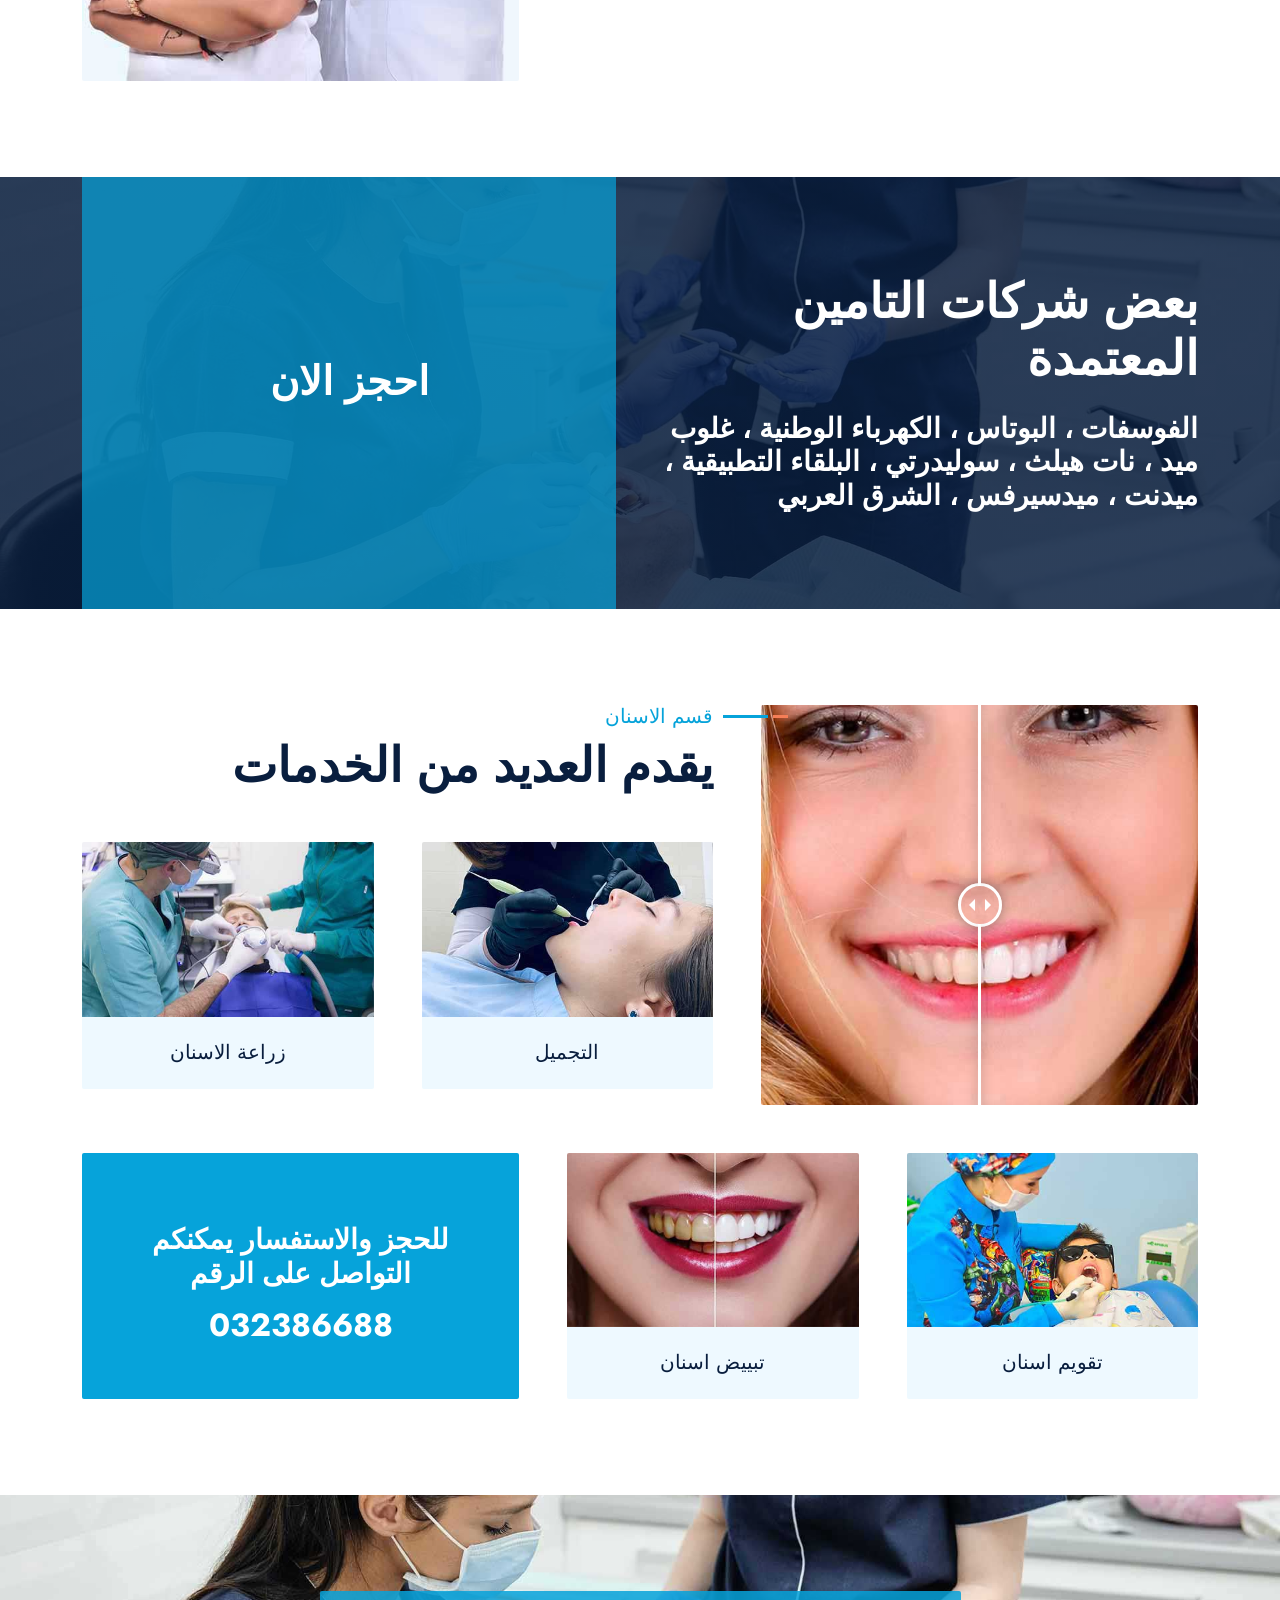
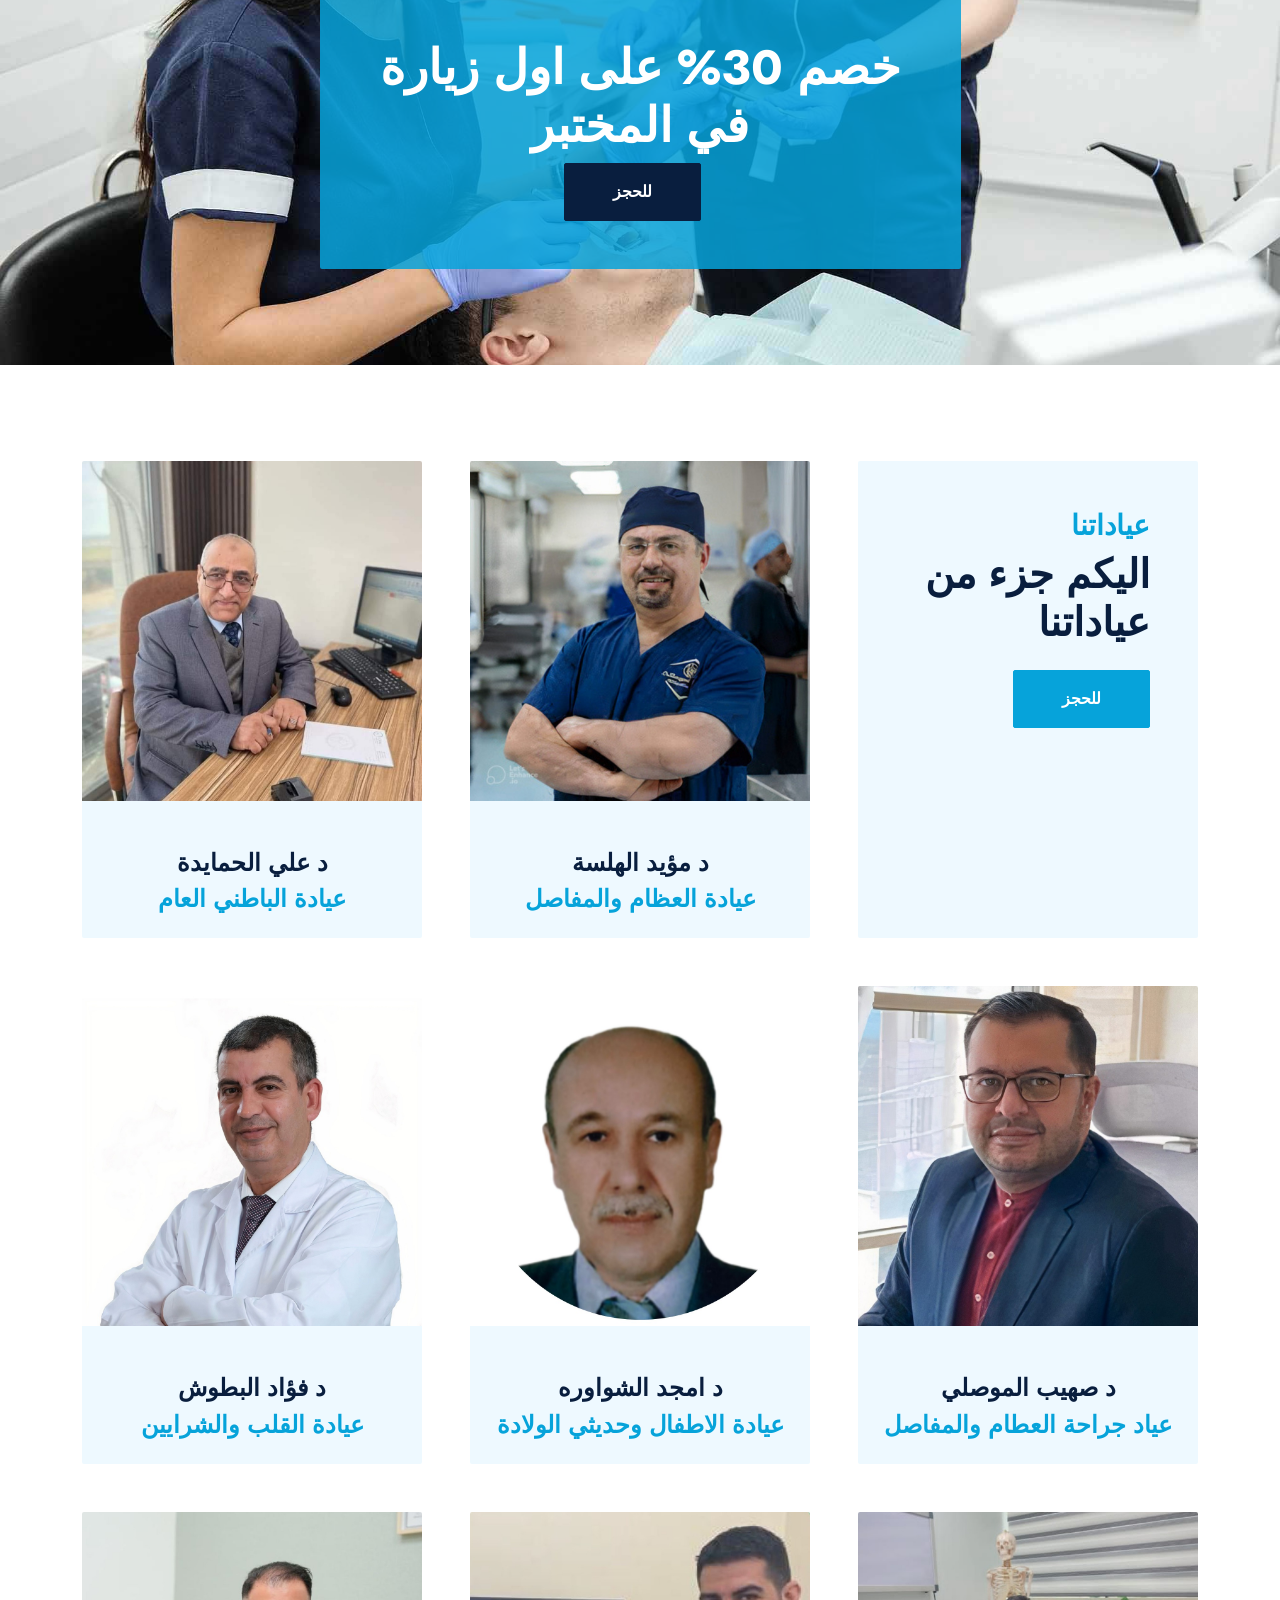
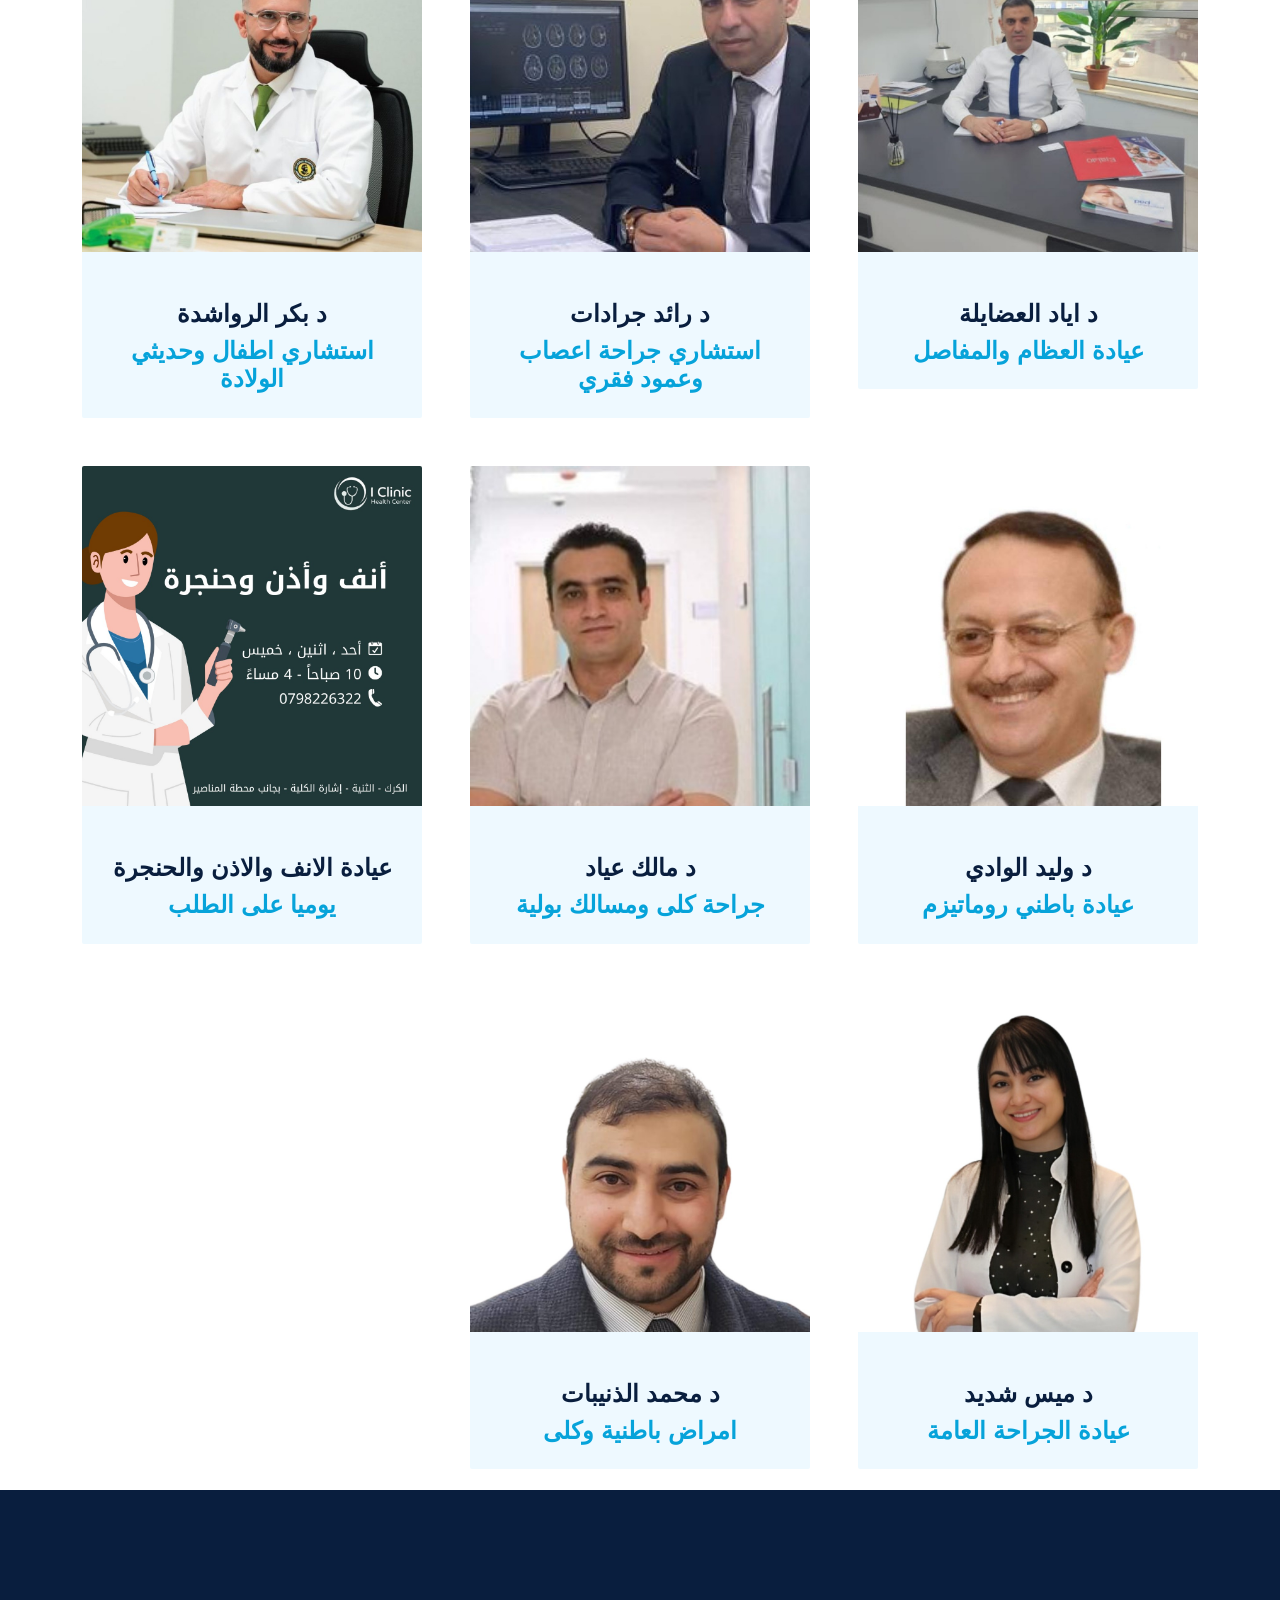
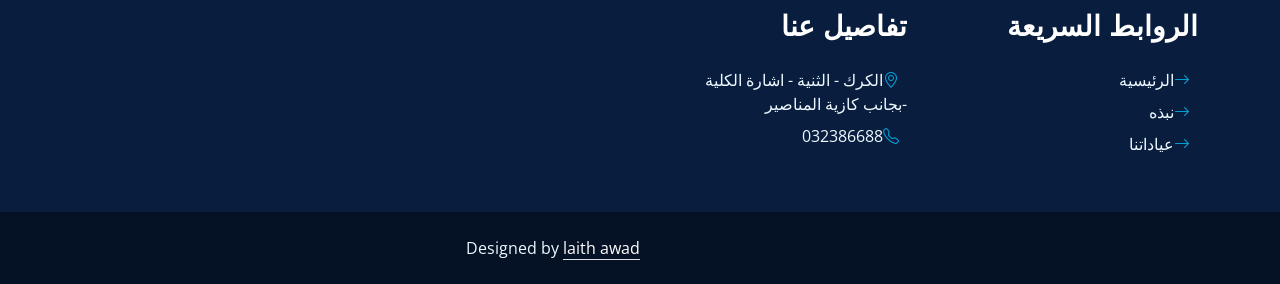
==== commit d24dd1f9: "Update index.html" ====
--- a/index.html
+++ b/index.html
@@ -5,8 +5,8 @@
     <meta charset="utf-8">
     <title>i clinic medical center</title>
     <meta content="width=device-width, initial-scale=1.0" name="viewport">
-    <meta content="Free HTML Templates" name="keywords">
-    <meta content="Free HTML Templates" name="description">
+    <meta content="" name="keywords">
+    <meta content="" name="description">
 
     <!-- Favicon -->
     <link href="img/favicon.ico" rel="icon">
@@ -573,4 +573,4 @@
     <script src="js/main.js"></script>
 </body>
 
-</html>+</html>
